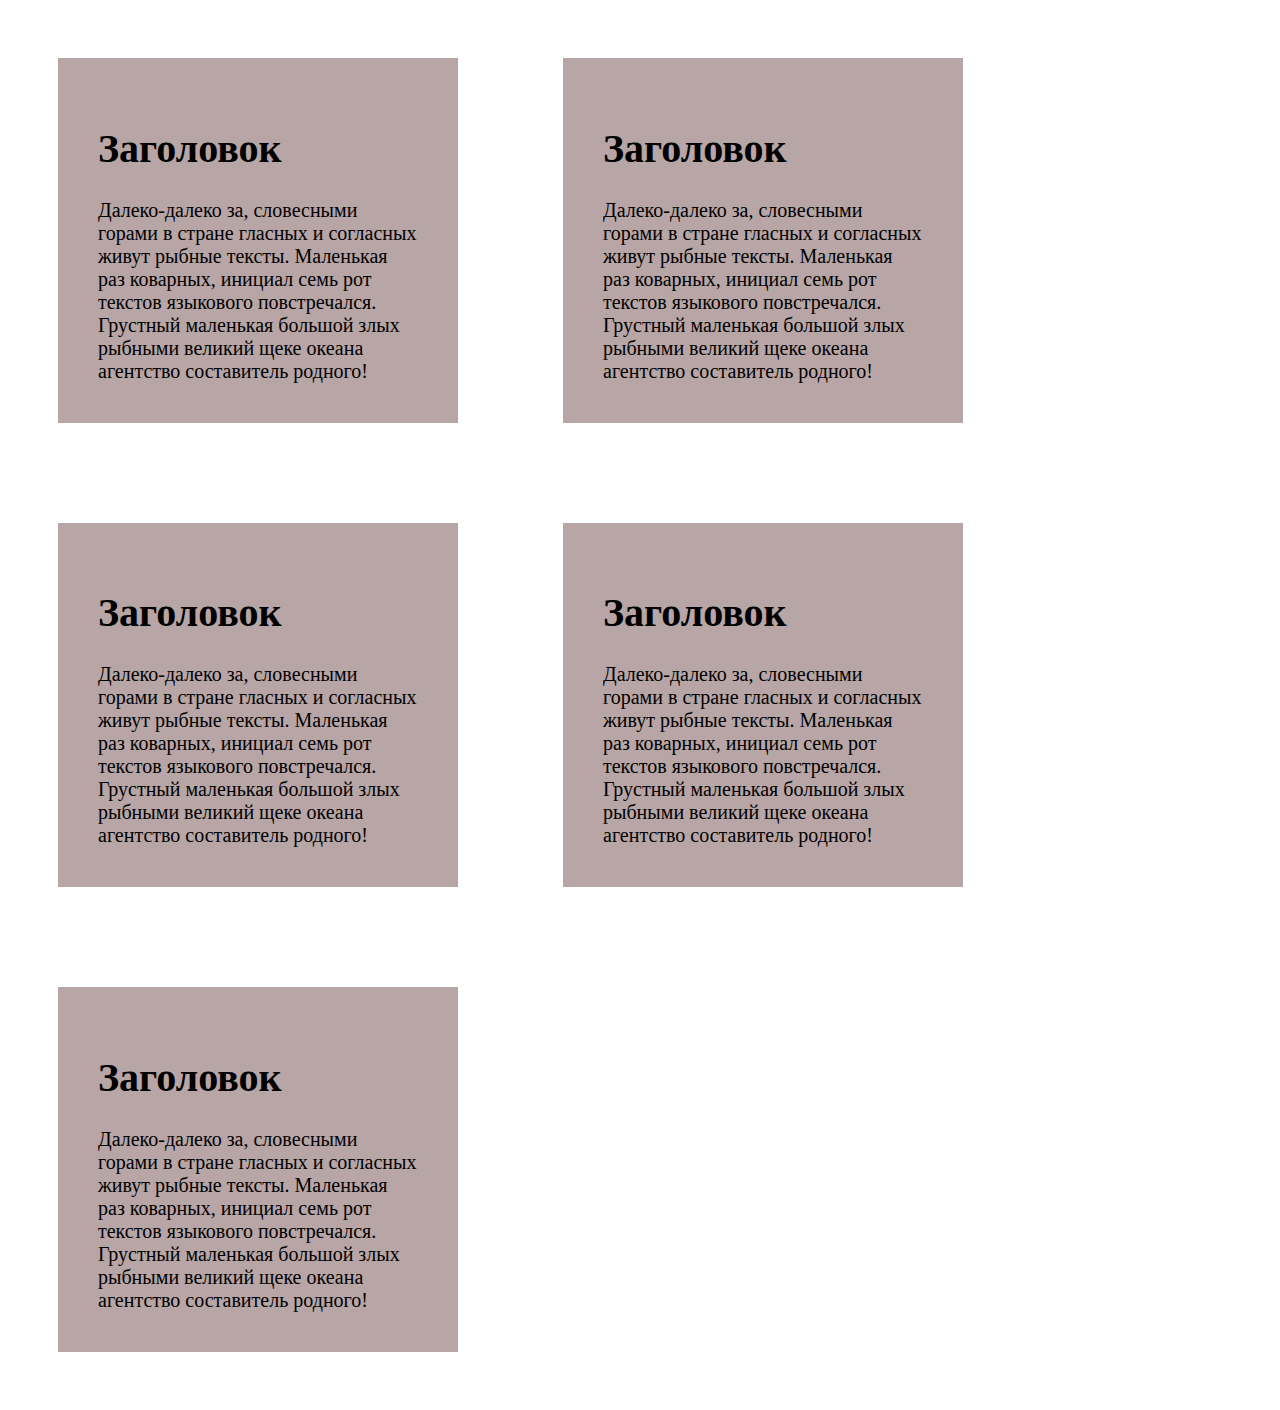
==== lesson-44/index.html @ 47f33f76 "Add files via upload" ====
<!DOCTYPE html>
<html lang="en">
<head>
    <meta charset="UTF-8">
    <meta name="viewport" content="width=device-width, initial-scale=1.0">
    <title>lesson-44</title>
    <link rel="stylesheet" href="style.css">
</head>
<body>
<div class="block">
    <h1> Заголовок</h1>
    Далеко-далеко за, словесными горами в стране гласных и согласных живут рыбные тексты. Маленькая раз коварных, инициал семь рот текстов языкового повстречался. Грустный маленькая большой злых рыбными великий щеке океана агентство составитель родного!
</div>  
<div class="block">
   <h1>Заголовок</h1>
    Далеко-далеко за, словесными горами в стране гласных и согласных живут рыбные тексты. Маленькая раз коварных, инициал семь рот текстов языкового повстречался. Грустный маленькая большой злых рыбными великий щеке океана агентство составитель родного!
</div>  

<div class="block">
    <h1>Заголовок</h1>
    Далеко-далеко за, словесными горами в стране гласных и согласных живут рыбные тексты. Маленькая раз коварных, инициал семь рот текстов языкового повстречался. Грустный маленькая большой злых рыбными великий щеке океана агентство составитель родного!
</div>  
<div class="block">
    <h1>Заголовок</h1>
    Далеко-далеко за, словесными горами в стране гласных и согласных живут рыбные тексты. Маленькая раз коварных, инициал семь рот текстов языкового повстречался. Грустный маленькая большой злых рыбными великий щеке океана агентство составитель родного!
</div class="block">  
<div>

<div>
<div class="block">
   <h1>Заголовок</h1>
    Далеко-далеко за, словесными горами в стране гласных и согласных живут рыбные тексты. Маленькая раз коварных, инициал семь рот текстов языкового повстречался. Грустный маленькая большой злых рыбными великий щеке океана агентство составитель родного!
</div class="block">  
<div>
<div class="inline">
    <h1>Заголовок</h1>
    Далеко-далеко за, словесными горами в стране гласных и согласных живут рыбные тексты. Маленькая раз коварных, инициал семь рот текстов языкового повстречался. Грустный маленькая большой злых рыбными великий щеке океана агентство составитель родного!
</div class="inline">  
<div>

<div>

</body>
</html>
---- lesson-44/style.css ----
body {
    font-size: 20px;

}
* {
    box-sizing: border-box;

}
.block, .inline{
    background: #b8a5a5;
}
.block{
    padding: 40px;
    margin: 50px;

}
    .block{
        display: inline-block;
        width: 400px;
        
    }

.inline{
    display: none;
}
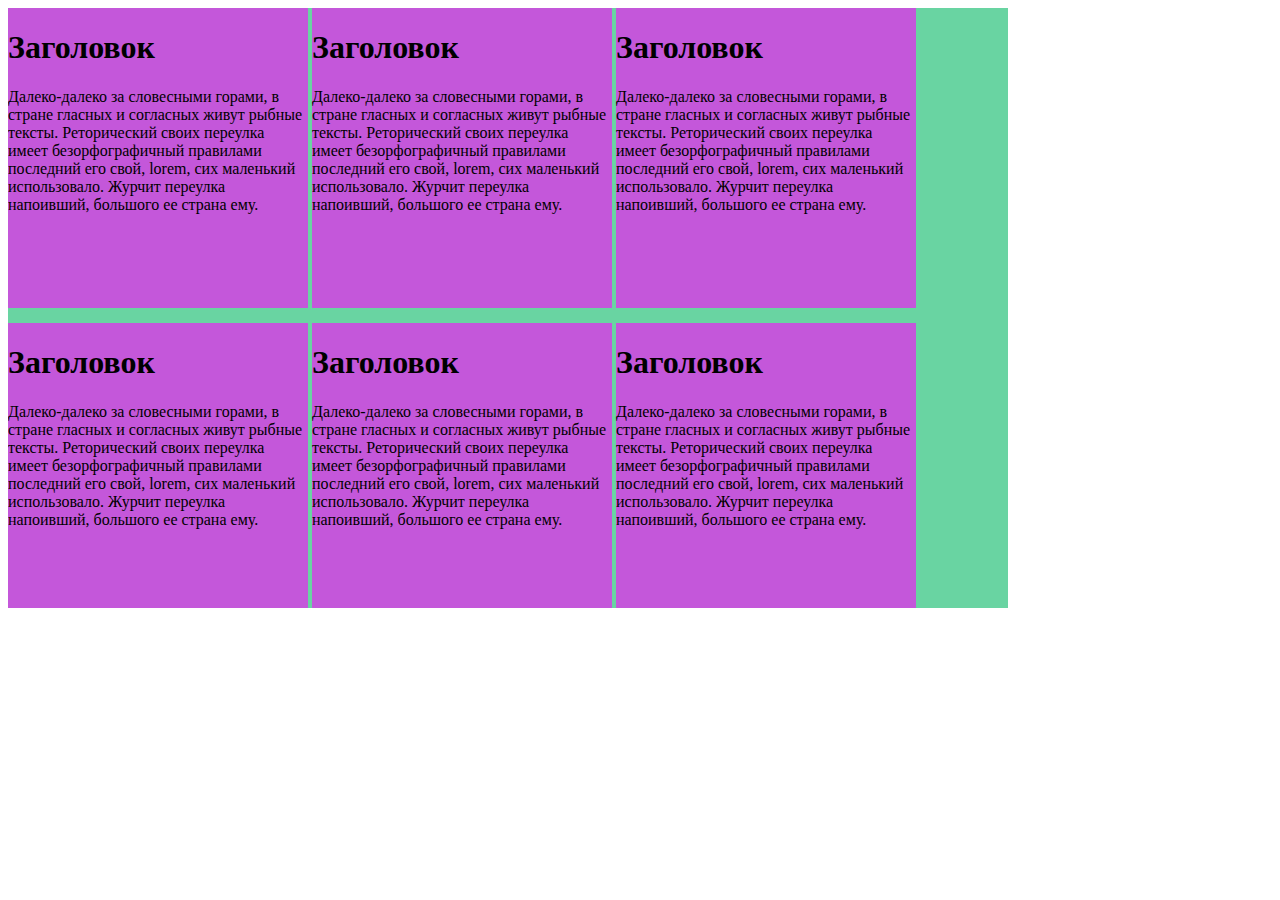
==== commit 16e1781a: "Add files via upload" ====
--- a/lesson-44/index.html
+++ b/lesson-44/index.html
@@ -7,38 +7,48 @@
     <link rel="stylesheet" href="style.css">
 </head>
 <body>
-<div class="block">
-    <h1> Заголовок</h1>
-    Далеко-далеко за, словесными горами в стране гласных и согласных живут рыбные тексты. Маленькая раз коварных, инициал семь рот текстов языкового повстречался. Грустный маленькая большой злых рыбными великий щеке океана агентство составитель родного!
-</div>  
-<div class="block">
-   <h1>Заголовок</h1>
-    Далеко-далеко за, словесными горами в стране гласных и согласных живут рыбные тексты. Маленькая раз коварных, инициал семь рот текстов языкового повстречался. Грустный маленькая большой злых рыбными великий щеке океана агентство составитель родного!
-</div>  
+ <div class="block1">
+ <div class="block2">
+ <h1 class="title"> Заголовок</h1>
+ <p class="descr">Далеко-далеко за словесными горами, в стране гласных и согласных живут рыбные тексты. Реторический своих переулка имеет безорфографичный правилами последний его свой, lorem, сих маленький использовало. Журчит переулка напоивший, большого ее страна ему.
+ </p>
+</div>
+ <div class="block2">
+ <h1 class="title"> Заголовок</h1>
+ <p class="descr">Далеко-далеко за словесными горами, в стране гласных и согласных живут рыбные тексты. Реторический своих переулка имеет безорфографичный правилами последний его свой, lorem, сих маленький использовало. Журчит переулка напоивший, большого ее страна ему.
+ </p>
+</div>
+ <div class="block2">
+ <h1 class="title"> Заголовок</h1>
+ <p class="descr">Далеко-далеко за словесными горами, в стране гласных и согласных живут рыбные тексты. Реторический своих переулка имеет безорфографичный правилами последний его свой, lorem, сих маленький использовало. Журчит переулка напоивший, большого ее страна ему.
+ </p>
+</div>
+ <div class="block2">
+ <h1 class="title"> Заголовок</h1>
+ <p class="descr">Далеко-далеко за словесными горами, в стране гласных и согласных живут рыбные тексты. Реторический своих переулка имеет безорфографичный правилами последний его свой, lorem, сих маленький использовало. Журчит переулка напоивший, большого ее страна ему.
+ </p>
+</div>
+ <div class="block2">
+ <h1 class="title"> Заголовок</h1>
+ <p class="descr">Далеко-далеко за словесными горами, в стране гласных и согласных живут рыбные тексты. Реторический своих переулка имеет безорфографичный правилами последний его свой, lorem, сих маленький использовало. Журчит переулка напоивший, большого ее страна ему.
+ </p>
+</div>
+ <div class="block2">
+ <h1 class="title"> Заголовок</h1>
+ <p class="descr">Далеко-далеко за словесными горами, в стране гласных и согласных живут рыбные тексты. Реторический своих переулка имеет безорфографичный правилами последний его свой, lorem, сих маленький использовало. Журчит переулка напоивший, большого ее страна ему.
+ </p>
+</div>
+ <div class="block2">
+ <h1 class="title"> Заголовок</h1>
+ <p class="descr">Далеко-далеко за словесными горами, в стране гласных и согласных живут рыбные тексты. Реторический своих переулка имеет безорфографичный правилами последний его свой, lorem, сих маленький использовало. Журчит переулка напоивший, большого ее страна ему.
+ </p>
+</div>
+ <div class="block2">
+ <h1 class="title"> Заголовок</h1>
+ <p class="descr">Далеко-далеко за словесными горами, в стране гласных и согласных живут рыбные тексты. Реторический своих переулка имеет безорфографичный правилами последний его свой, lorem, сих маленький использовало. Журчит переулка напоивший, большого ее страна ему.
+ </p>
+</div>
+ </div>
+</body>
 
-<div class="block">
-    <h1>Заголовок</h1>
-    Далеко-далеко за, словесными горами в стране гласных и согласных живут рыбные тексты. Маленькая раз коварных, инициал семь рот текстов языкового повстречался. Грустный маленькая большой злых рыбными великий щеке океана агентство составитель родного!
-</div>  
-<div class="block">
-    <h1>Заголовок</h1>
-    Далеко-далеко за, словесными горами в стране гласных и согласных живут рыбные тексты. Маленькая раз коварных, инициал семь рот текстов языкового повстречался. Грустный маленькая большой злых рыбными великий щеке океана агентство составитель родного!
-</div class="block">  
-<div>
-
-<div>
-<div class="block">
-   <h1>Заголовок</h1>
-    Далеко-далеко за, словесными горами в стране гласных и согласных живут рыбные тексты. Маленькая раз коварных, инициал семь рот текстов языкового повстречался. Грустный маленькая большой злых рыбными великий щеке океана агентство составитель родного!
-</div class="block">  
-<div>
-<div class="inline">
-    <h1>Заголовок</h1>
-    Далеко-далеко за, словесными горами в стране гласных и согласных живут рыбные тексты. Маленькая раз коварных, инициал семь рот текстов языкового повстречался. Грустный маленькая большой злых рыбными великий щеке океана агентство составитель родного!
-</div class="inline">  
-<div>
-
-<div>
-
-</body>
 </html>--- a/lesson-44/style.css
+++ b/lesson-44/style.css
@@ -1,25 +1,13 @@
-body {
-    font-size: 20px;
-
+.block1{
+    width: 1000px;
+    height: 600px;
+    overflow:auto ;
+    background: #69d4a2;
 }
-* {
-    box-sizing: border-box;
-
-}
-.block, .inline{
-    background: #b8a5a5;
-}
-.block{
-    padding: 40px;
-    margin: 50px;
-
-}
-    .block{
-        display: inline-block;
-        width: 400px;
-        
-    }
-
-.inline{
-    display: none;
+.block2{
+    width: 300px;
+    height: 300px;
+    background-color: #c457da;
+    display: inline-block;
+    margin-bottom: 15px;
 }